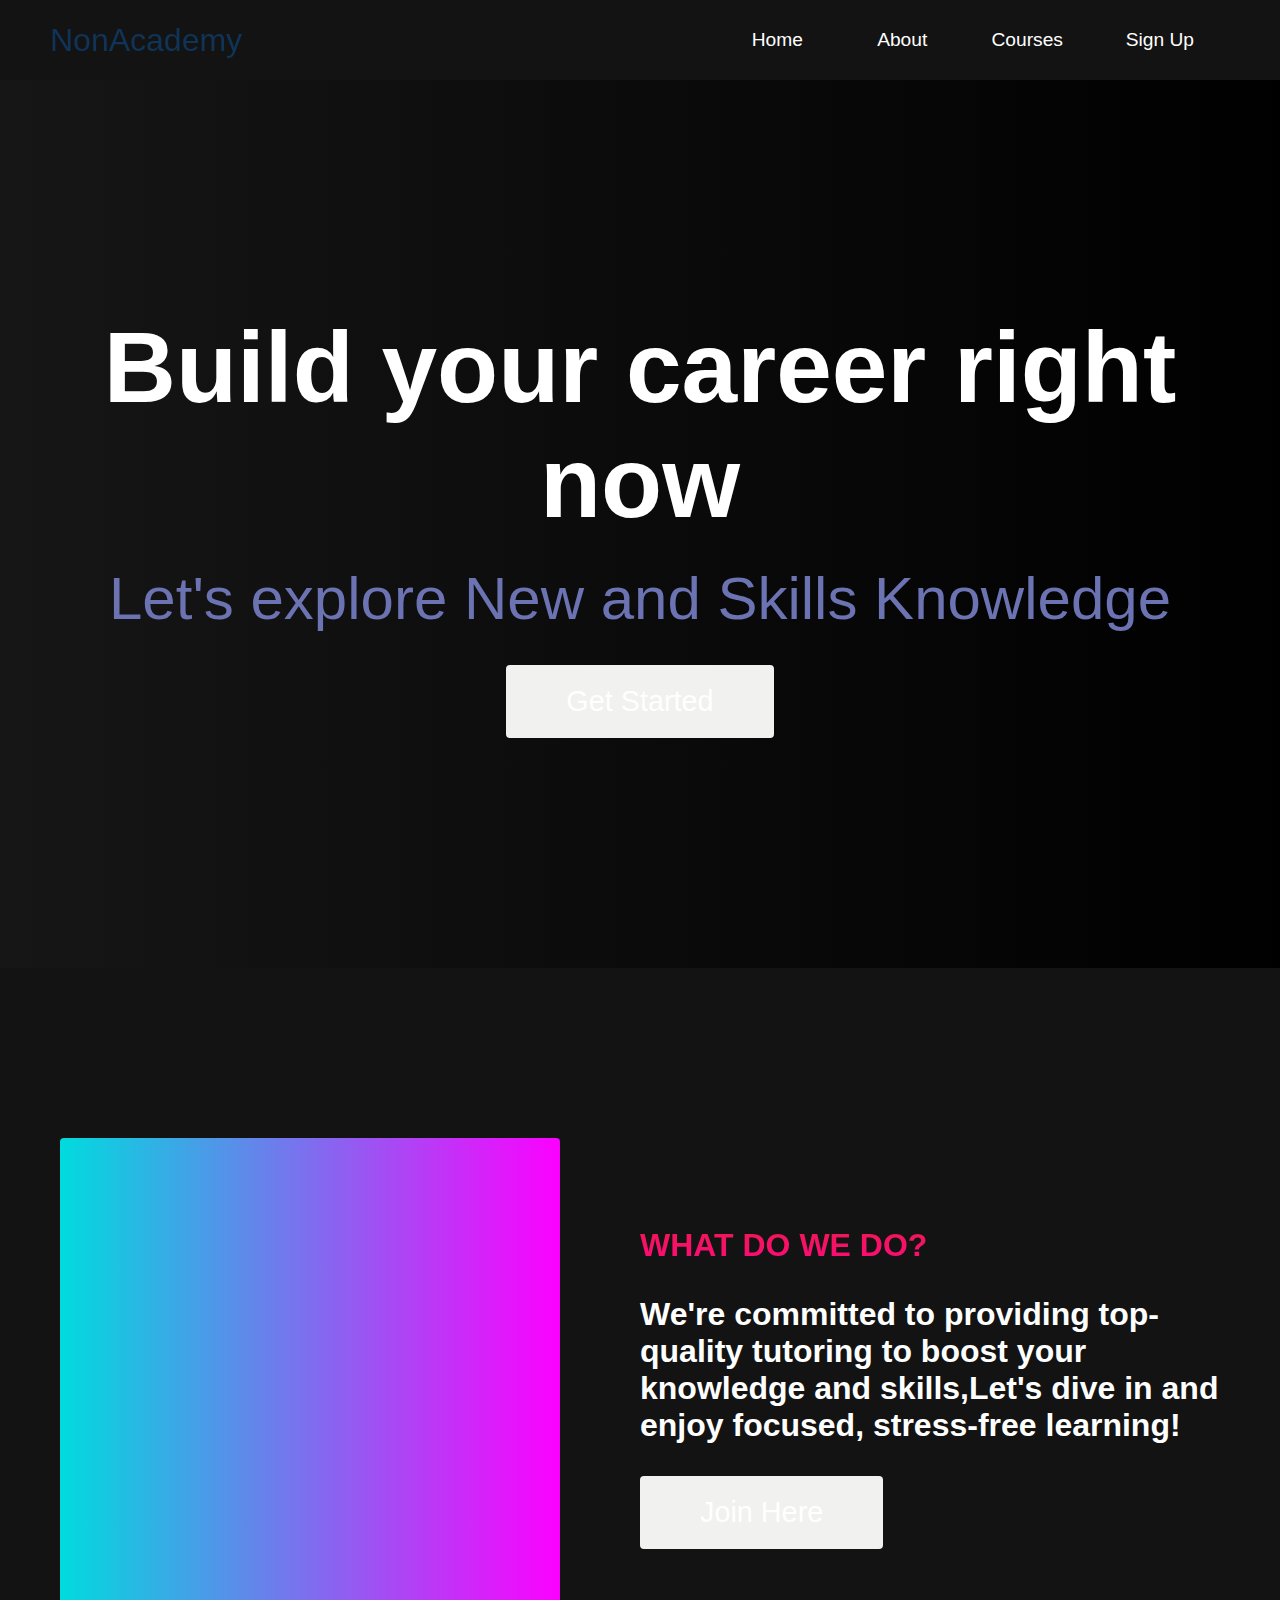
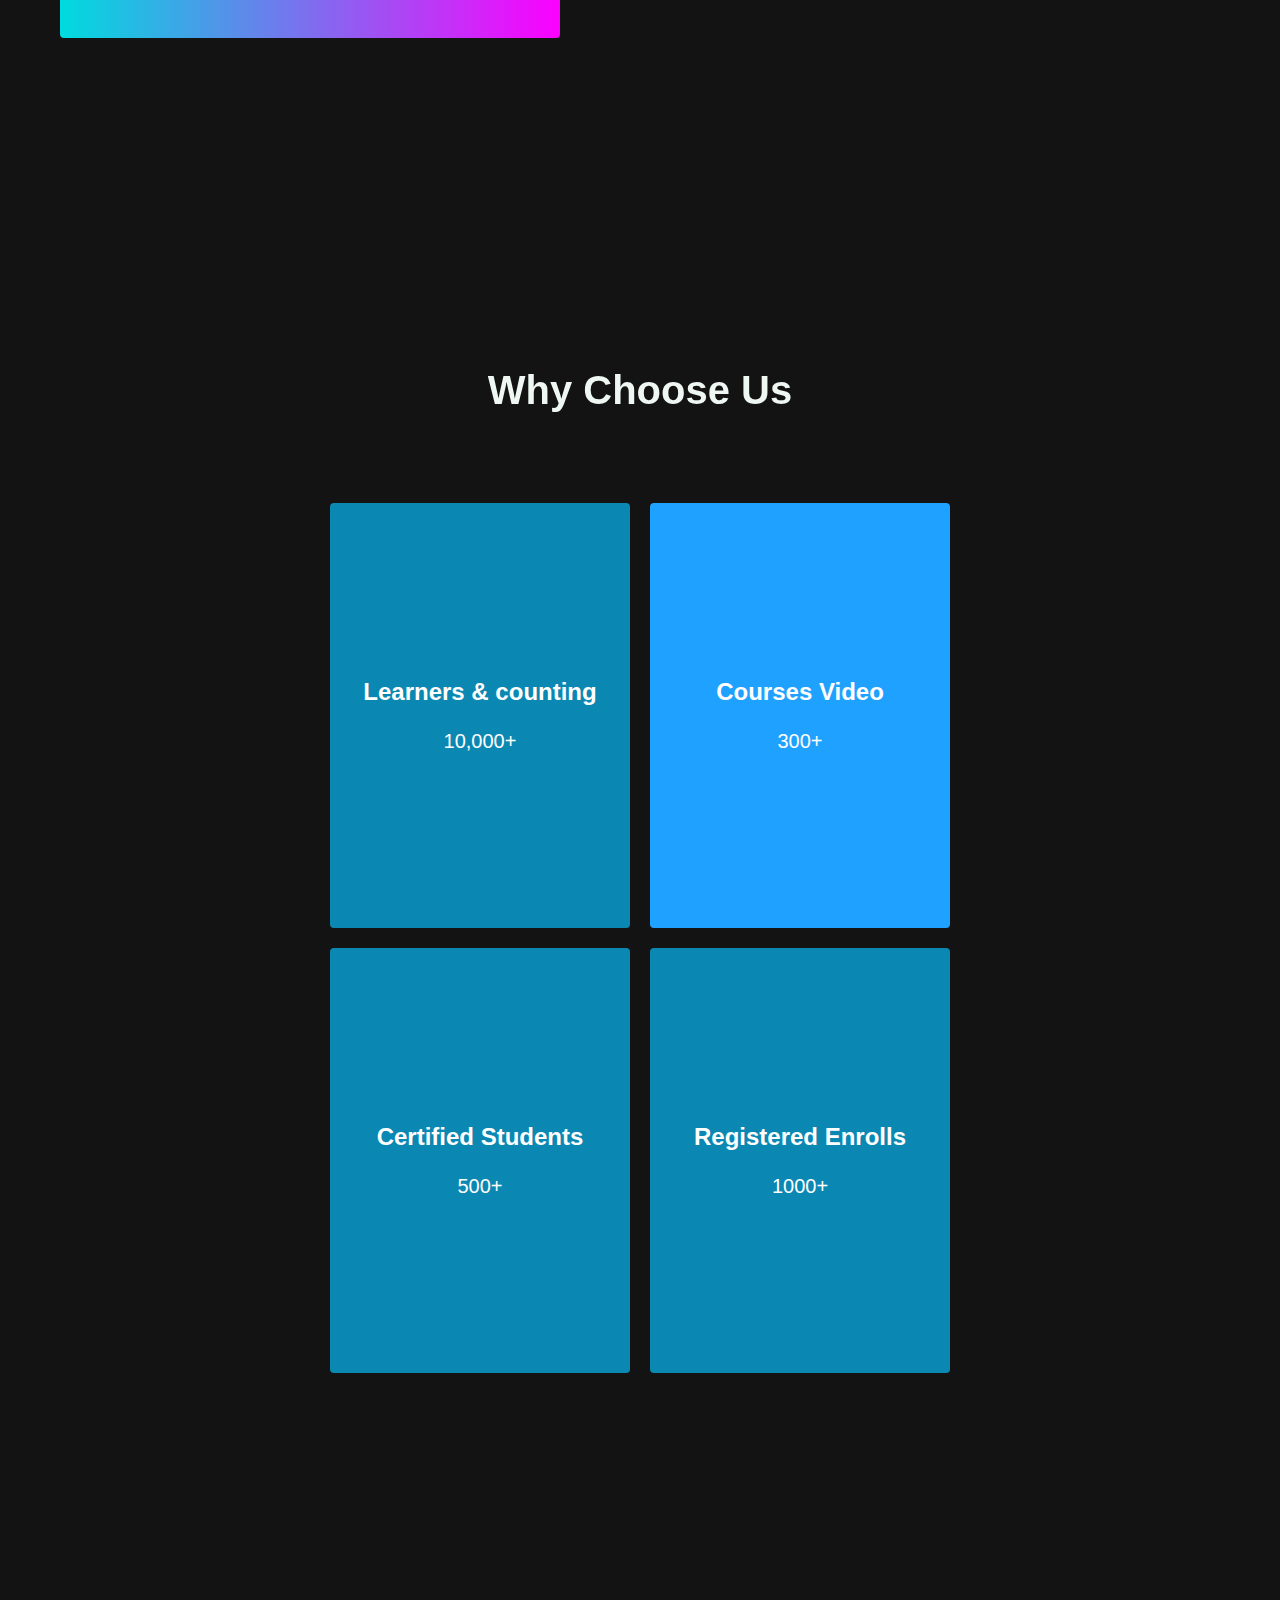
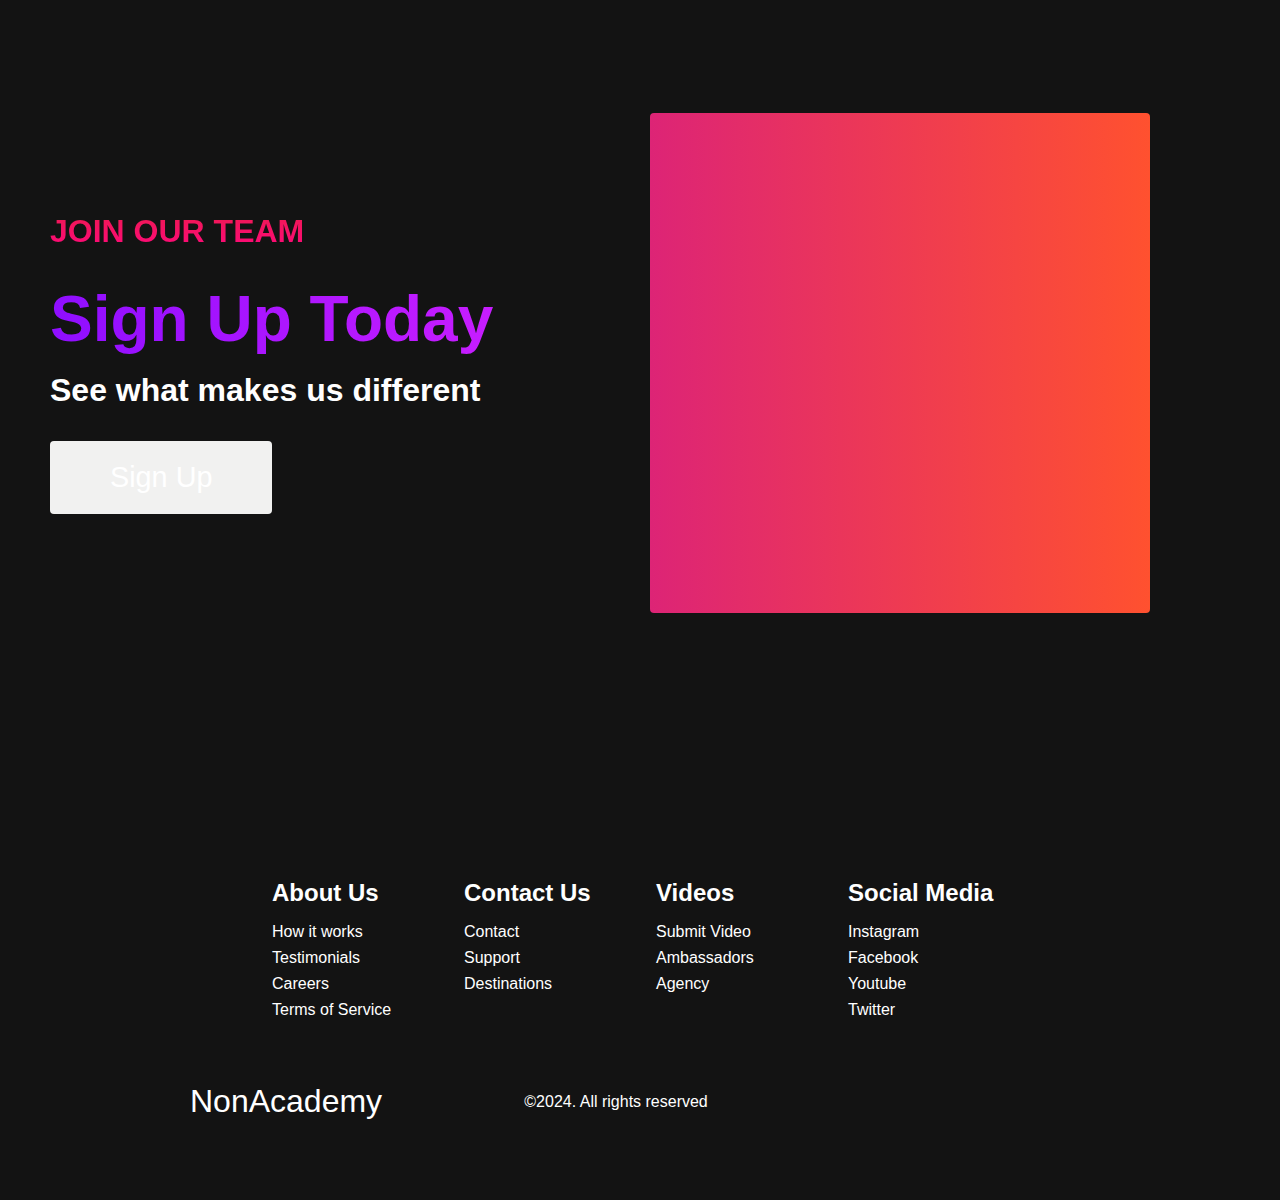
==== index.html @ b37acd2f "code change" ====
<!DOCTYPE html>
<html lang="en">
  <head>
    <meta charset="UTF-8" />
    <meta name="viewport" content="width=device-width, initial-scale=1.0" />
    <title>Scroll Website</title>
    <link rel="stylesheet" href="styles.css" />
    <link
      rel="stylesheet"
      href="https://use.fontawesome.com/releases/v5.14.0/css/all.css"
      integrity="sha384-HzLeBuhoNPvSl5KYnjx0BT+WB0QEEqLprO+NBkkk5gbc67FTaL7XIGa2w1L0Xbgc"
      crossorigin="anonymous"
    />
  </head>

  <body>
    <!-- Navbar Section -->
    <nav class="navbar">
      <div class="navbar__container">
        <a href="#home" id="navbar__logo">NonAcademy</a>
        <div class="navbar__toggle" id="mobile-menu">
          <span class="bar"></span> <span class="bar"></span>
          <span class="bar"></span>
        </div>
        <ul class="navbar__menu">
          <li class="navbar__item">
            <a href="#home" class="navbar__links" id="home-page">Home</a>
          </li>
          <li class="navbar__item">
            <a href="#about" class="navbar__links" id="about-page">About</a>
          </li>
          <li class="navbar__item">
            <a href="#services" class="navbar__links" id="services-page"
              >Courses</a
            >
          </li>
          <li class="navbar__btn">
            <a href="#sign-up" class="button" id="signup">Sign Up</a>
          </li>
        </ul>
      </div>
    </nav>

    <!-- Hero Section -->
    <div class="hero" id="home">
      <div class="hero__container">
        <h1 class="hero__heading">Build your career right now</h1>
        <p class="hero__description">Let's explore New and Skills Knowledge</p>

        <button class="main__btn"><a href="#">Get Started</a></button>
      </div>
    </div>

    <!-- About Section -->
    <div class="main" id="about">
      <div class="main__container">
        <div class="main__img--container">
          <div class="main__img--card"><i class="fas fa-layer-group"></i></div>
        </div>
        <div class="main__content">
          <h1>What do we do?</h1>
          <p>We're committed to providing top-quality tutoring to boost your knowledge and skills,Let's dive in and enjoy focused, stress-free learning!</p>
          <button class="main__btn"><a href="#">Join Here</a></button>
        </div>
      </div>
    </div>

    <!-- Services Section -->
    <div class="services" id="services">
      <h1>Why Choose Us</h1>
      <div class="services__wrapper">
        <div class="services__card">
          <h2>Learners & counting</h2>
          <p>10,000+</p>
          <!-- <div class="services__btn"><button>Get Started</button></div> -->
        </div>
        <div class="services__card">
          <i class="fa-regular fa-file-video"></i>
          <h2>Courses Video</h2>
          <p>300+</p>
          <!-- <div class="services__btn"><button>Get Started</button></div> -->
        </div>
        <div class="services__card">
          <i class="fas fa-users"></i>
          <h2>Certified Students</h2>
          <p>500+</p>
          <!-- <div class="services__btn"><button>Get Started</button></div> -->
        </div>
        <div class="services__card">
          <i class="fas fa-users"></i>
          <h2>Registered Enrolls</h2>
          <p>1000+</p>
          <!-- <div class="services__btn"><button>Get Started</button></div> -->
        </div>
      </div>
    </div>

    <!-- Features Section -->
    <div class="main" id="sign-up">
      <div class="main__container">
        <div class="main__content">
          <h1>Join Our Team</h1>
          <h2>Sign Up Today</h2>
          <p>See what makes us different</p>
          <button class="main__btn"><a href="#">Sign Up</a></button>
        </div>
        <div class="main__img--container">
          <div class="main__img--card" id="card-2">
            <i class="fas fa-users"></i>
          </div>
        </div>
      </div>
    </div>

    <!-- Footer Section -->
    <div class="footer__container">
      <div class="footer__links">
        <div class="footer__link--wrapper">
          <div class="footer__link--items">
            <h2>About Us</h2>
            <a href="/sign__up">How it works</a> <a href="/">Testimonials</a>
            <a href="/">Careers</a> <a href="/">Terms of Service</a>
          </div>
          <div class="footer__link--items">
            <h2>Contact Us</h2>
            <a href="/">Contact</a> <a href="/">Support</a>
            <a href="/">Destinations</a>
          </div>
        </div>
        <div class="footer__link--wrapper">
          <div class="footer__link--items">
            <h2>Videos</h2>
            <a href="/">Submit Video</a> <a href="/">Ambassadors</a>
            <a href="/">Agency</a>
          </div>
          <div class="footer__link--items">
            <h2>Social Media</h2>
            <a href="/">Instagram</a> <a href="/">Facebook</a>
            <a href="/">Youtube</a> <a href="/">Twitter</a>
          </div>
        </div>
      </div>
      <section class="social__media">
        <div class="social__media--wrap">
          <div class="footer__logo">
            <a href="/" id="footer__logo">NonAcademy</a>
          </div>
          <p class="website__rights">©2024. All rights reserved</p>
          <div class="social__icons">
            <a href="/" class="social__icon--link" target="_blank"
              ><i class="fab fa-facebook"></i
            ></a>
            <a href="/" class="social__icon--link"
              ><i class="fab fa-instagram"></i
            ></a>
            <a href="/" class="social__icon--link"
              ><i class="fab fa-youtube"></i
            ></a>
            <a href="/" class="social__icon--link"
              ><i class="fab fa-linkedin"></i
            ></a>
            <a href="/" class="social__icon--link"
              ><i class="fab fa-twitter"></i
            ></a>
          </div>
        </div>
      </section>
    </div>

  </body>
</html>
---- styles.css ----
* {
  box-sizing: border-box;
  margin: 0;
  padding: 0;
  font-family: 'Kumbh Sans', sans-serif;
  scroll-behavior: smooth;
}

.navbar {
  background: #131313;
  height: 80px;
  display: flex;
  justify-content: center;
  align-items: center;
  font-size: 1.2rem;
  position: sticky;
  top: 0;
  z-index: 999;
}

.navbar__container {
  display: flex;
  justify-content: space-between;
  height: 80px;
  z-index: 1;
  width: 100%;
  max-width: 1300px;
  margin: 0 auto;
  padding: 0 50px;
}

#navbar__logo {
  background-color: #e7dfde;
  background-image: linear-gradient(to top, #103457 0% 100%);
  background-size: 100%;
  -webkit-background-clip: text;
  -moz-background-clip: text;
  -webkit-text-fill-color: transparent;
  -moz-text-fill-color: transparent;
  display: flex;
  align-items: center;
  cursor: pointer;
  text-decoration: none;
  font-size: 2rem;
}

.navbar__menu {
  display: flex;
  align-items: center;
  list-style: none;
}

.navbar__item {
  height: 80px;
}

.navbar__links {
  color: #fff;
  display: flex;
  align-items: center;
  justify-content: center;
  width: 125px;
  text-decoration: none;
  height: 100%;
  transition: all 0.3s ease;
}

.navbar__btn {
  display: flex;
  justify-content: center;
  align-items: center;
  padding: 0 1rem;
  width: 100%;
}

.button {
  display: flex;
  justify-content: center;
  align-items: center;
  text-decoration: none;
  padding: 10px 20px;
  height: 100%;
  width: 100%;
  border: none;
  outline: none;
  border-radius: 4px;
  background: #833ab4;
  background: -webkit-linear-gradient(to right, #131313);
  background: linear-gradient(to right, #131313);
  color: #fff;
  transition: all 0.3s ease;
}

.navbar__links:hover {
  color: #343235;
  transition: all 0.3s ease;
}

@media screen and (max-width: 960px) {
  .navbar__container {
    display: flex;
    justify-content: space-between;
    height: 80px;
    z-index: 1;
    width: 100%;
    max-width: 1300px;
    padding: 0;
  }

  .navbar__menu {
    display: grid;
    grid-template-columns: auto;
    margin: 0;
    width: 100%;
    position: absolute;
    top: -1000px;
    opacity: 1;
    transition: all 0.5s ease;
    z-index: -1;
  }

  .navbar__menu.active {
    background: #131313;
    top: 100%;
    opacity: 1;
    transition: all 0.5s ease;
    z-index: 99;
    height: 60vh;
    font-size: 1.6rem;
  }

  #navbar__logo {
    padding-left: 25px;
  }

  .navbar__toggle .bar {
    width: 25px;
    height: 3px;
    margin: 5px auto;
    transition: all 0.3s ease-in-out;
    background: #fff;
  }

  .navbar__item {
    width: 100%;
  }

  .navbar__links {
    text-align: center;
    padding: 2rem;
    width: 100%;
    display: table;
  }

  .navbar__btn {
    padding-bottom: 2rem;
  }

  .button {
    display: flex;
    justify-content: center;
    align-items: center;
    width: 80%;
    height: 80px;
    margin: 0;
  }

  #mobile-menu {
    position: absolute;
    top: 20%;
    right: 5%;
    transform: translate(5%, 20%);
  }

  .navbar__toggle .bar {
    display: block;
    cursor: pointer;
  }

  #mobile-menu.is-active .bar:nth-child(2) {
    opacity: 0;
  }

  #mobile-menu.is-active .bar:nth-child(1) {
    transform: translateY(8px) rotate(45deg);
  }

  #mobile-menu.is-active .bar:nth-child(3) {
    transform: translateY(-8px) rotate(-45deg);
  }
}

/* Hero Section */
.hero {
  background: #000000;
  background: linear-gradient(to right, #161616, #000000);
  padding: 200px 0;
}

.hero__container {
  display: flex;
  flex-direction: column;
  justify-content: center;
  align-items: center;
  max-width: 1200px;
  margin: 0 auto;
  height: 90%;
  text-align: center;
  padding: 30px;
}

.hero__heading {
  font-size: 100px;
  margin-bottom: 24px;
  color: #fff;
}

.hero__heading span {
  background: #e0d5db; /* fallback for old browsers */
  background: -webkit-linear-gradient(
    to right,
    #6499b8
  ); /* Chrome 10-25, Safari 5.1-6 */
  background: linear-gradient(
    to right,
    #4e8bb4,
  ); /* W3C, IE 10+/ Edge, Firefox 16+, Chrome 26+, Opera 12+, Safari 7+ */
  background-size: 100%;
  -webkit-background-clip: text;
  -moz-background-clip: text;
  -webkit-text-fill-color: transparent;
  -mo-text-fill-color: transparent;
}

.hero__description {
  font-size: 60px;
  background: #cadde2; /* fallback for old browsers */
  background: -webkit-linear-gradient(
    to right,
    #8fa5cf
  ); /* Chrome 10-25, Safari 5.1-6 */
  background: linear-gradient(
    to right,
    #6c73b3
  ); /* W3C, IE 10+/ Edge, Firefox 16+, Chrome 26+, Opera 12+, Safari 7+ */
  background-size: 100%;
  -webkit-background-clip: text;
  -moz-background-clip: text;
  -webkit-text-fill-color: transparent;
  -moz-text-fill-color: transparent;
}

.highlight {
  border-bottom: 4px solid rgb(132, 0, 255);
}

@media screen and (max-width: 768px) {
  .hero__heading {
    font-size: 60px;
  }

  .hero__description {
    font-size: 40px;
  }
}

/* About Section */
.main {
  background-color: #131313;
  padding: 10rem 0;
}

.main__container {
  display: grid;
  grid-template-columns: 1fr 1fr;
  align-items: center;
  justify-content: center;
  margin: 0 auto;
  height: 90%;
  z-index: 1;
  width: 100%;
  max-width: 1300px;
  padding: 0 50px;
}

.main__content {
  color: #fff;
  width: 100%;
}

.main__content h1 {
  font-size: 2rem;
  background-color: #fe3b6f;
  background-image: linear-gradient(to top, #ff087b 0%, #ed1a52 100%);
  background-size: 100%;
  -webkit-background-clip: text;
  -moz-background-clip: text;
  -webkit-text-fill-color: transparent;
  -moz-text-fill-color: transparent;
  text-transform: uppercase;
  margin-bottom: 32px;
}

.main__content h2 {
  font-size: 4rem;
  background: #ff8177; /* fallback for old browsers */
  background: -webkit-linear-gradient(
    to right,
    #9114ff,
    #da22ff
  ); /* Chrome 10-25, Safari 5.1-6 */
  background: linear-gradient(
    to right,
    #8f0eff,
    #da22ff
  ); /* W3C, IE 10+/ Edge, Firefox 16+, Chrome 26+, Opera 12+, Safari 7+ */
  background-size: 100%;
  -webkit-background-clip: text;
  -moz-background-clip: text;
  -webkit-text-fill-color: transparent;
  -moz-text-fill-color: transparent;
}

.main__content p {
  margin-top: 1rem;
  font-size: 2rem;
  font-weight: 700;
}

.main__btn {
  font-size: 1.8rem;
  background: #132530;
  background: -webkit-linear-gradient(#181618);
  background: linear-gradient(to right, #f1f1f0);
  padding: 20px 60px;
  border: none;
  border-radius: 4px;
  margin-top: 2rem;
  cursor: pointer;
  position: relative;
  transition: all 0.35s;
  outline: none;
}

.main__btn a {
  position: relative;
  z-index: 2;
  color: #fff;
  text-decoration: none;
}

.main__btn:after {
  position: absolute;
  content: '';
  top: 0;
  left: 0;
  width: 0;
  height: 100%;
  background: #575355;
  transition: all 0.35s;
  border-radius: 4px;
}

.main__btn:hover {
  color: #fff;
}

.main__btn:hover:after {
  width: 100%;
}

.main__img--container {
  text-align: center;
}

.main__img--card {
  margin: 10px;
  height: 500px;
  width: 500px;
  border-radius: 4px;
  display: flex;
  flex-direction: column;
  justify-content: center;
  color: #fff;
  background-image: linear-gradient(to right, #00dbde 0%, #fc00ff 100%);
}

.fa-layer-group,
.fa-users {
  font-size: 14rem;
}

#card-2 {
  background: #ff512f;
  background: -webkit-linear-gradient(to right, #dd2476, #ff512f);
  background: linear-gradient(to right, #dd2476, #ff512f);
}

/* Mobile Responsive */
@media screen and (max-width: 1100px) {
  .main__container {
    display: grid;
    grid-template-columns: 1fr;
    align-items: center;
    justify-content: center;
    width: 100%;
    margin: 0 auto;
    height: 90%;
  }

  .main__img--container {
    display: flex;
    justify-content: center;
  }

  .main__img--card {
    height: 425px;
    width: 425px;
  }

  .main__content {
    text-align: center;
    margin-bottom: 4rem;
  }

  .main__content h1 {
    font-size: 2.5rem;
    margin-top: 2rem;
  }

  .main__content h2 {
    font-size: 3rem;
  }

  .main__content p {
    margin-top: 1rem;
    font-size: 1.5rem;
  }
}

@media screen and (max-width: 480px) {
  .main__img--card {
    width: 250px;
    height: 250px;
  }

  .fa-users,
  .fa-layer-group {
    font-size: 4rem;
  }

  .main__content h1 {
    font-size: 2rem;
    margin-top: 3rem;
  }
  .main__content h2 {
    font-size: 2rem;
  }

  .main__content p {
    margin-top: 2rem;
  }

  .main__btn {
    padding: 12px 36px;
    margin: 2.5rem 0;
  }
}

/* Services Section */
.services {
  background: #131313;
  display: flex;
  flex-direction: column;
  justify-content: center;
  align-items: center;
  height: 100%;
  padding: 10rem 0;
}

.services h1 {
  background-color: #87addf;
  background-image: linear-gradient(to right, #eff7f3  100%);
  background-size: 100%;
  -webkit-background-clip: text;
  -moz-background-clip: text;
  -webkit-text-fill-color: transparent;
  -moz-text-fill-color: transparent;
  margin-bottom: 5rem;
  font-size: 2.5rem;
}

.services__wrapper {
  display: grid;
  grid-template-columns: 1fr 1fr 1fr 1fr;
  grid-template-rows: 1fr;
}

.services__card {
  margin: 10px;
  height: 425px;
  width: 300px;
  border-radius: 4px;
  display: flex;
  flex-direction: column;
  justify-content: center;
  color: #fff;
  background-image: linear-gradient(to right, #08a5dacc 0% 100%);
  transition: 0.3s ease-in;
}

.services__card:nth-child(2) {
  background: #1fa2ff; /* fallback for old browsers */
  background: -webkit-linear-gradient(
    to right,
    #1fa2ff
  ); /* Chrome 10-25, Safari 5.1-6 */
  background: linear-gradient(
    to right,
    #1fa2ff
  ); /* W3C, IE 10+/ Edge, Firefox 16+, Chrome 26+, Opera 12+, Safari 7+ */
}

.services__card:nth-child(3) {
  background-image: linear-gradient(
    -225deg,
    #1fa3ff 0%,
  );
}

.services__card h2 {
  text-align: center;
}

.services__card p {
  text-align: center;
  margin-top: 24px;
  font-size: 20px;
}

.services__btn {
  display: flex;
  justify-content: center;
  margin-top: 16px;
}

.services__card button {
  color: #fff;
  padding: 14px 24px;
  border: none;
  outline: none;
  border-radius: 4px;
  background: #131313;
  font-size: 1rem;
}

.services__card button:hover {
  cursor: pointer;
}

.services__card:hover {
  transform: scale(1.075);
  transition: 0.3s ease-in;
  cursor: pointer;
}

@media screen and (max-width: 1300px) {
  .services__wrapper {
    grid-template-columns: 1fr 1fr;
  }
}

@media screen and (max-width: 768px) {
  .services__wrapper {
    grid-template-columns: 1fr;
  }
}

/* Footer CSS */
.footer__container {
  background-color: #131313;
  padding: 5rem 0;
  display: flex;
  flex-direction: column;
  justify-content: center;
  align-items: center;
}

#footer__logo {
  color: #fff;
  display: flex;
  align-items: center;
  cursor: pointer;
  text-decoration: none;
  font-size: 2rem;
}

.footer__links {
  width: 100%;
  max-width: 1000px;
  display: flex;
  justify-content: center;
}

.footer__link--wrapper {
  display: flex;
}

.footer__link--items {
  display: flex;
  flex-direction: column;
  align-items: flex-start;
  margin: 16px;
  text-align: left;
  width: 160px;
  box-sizing: border-box;
}

.footer__link--items h2 {
  margin-bottom: 16px;
  color: #fff;
}

.footer__link--items a {
  color: #fff;
  text-decoration: none;
  margin-bottom: 0.5rem;
  transition: 0.3 ease-out;
}

.footer__link--items a:hover {
  color: #e9e9e9;
  transition: 0.3 ease-out;
}

.social__icon--link {
  color: #fff;
  font-size: 24px;
}

.social__media {
  max-width: 1000px;
  width: 100%;
}

.social__media--wrap {
  display: flex;
  justify-content: space-between;
  align-items: center;
  width: 90%;
  max-width: 1000px;
  margin: 40px auto 0 auto;
}

.social__icons {
  display: flex;
  justify-content: space-between;
  align-items: center;
  width: 240px;
}

.website__rights {
  color: #fff;
}

@media screen and (max-width: 820px) {
  .footer__links {
    padding-top: 2rem;
  }

  #footer__logo {
    margin-bottom: 2rem;
  }

  .website__rights {
    margin-bottom: 2rem;
  }

  .footer__link--wrapper {
    flex-direction: column;
  }

  .social__media--wrap {
    flex-direction: column;
  }
}

@media screen and (max-width: 480px) {
  .footer__link--items {
    margin: 0;
    padding: 10px;
    width: 100%;
  }
}
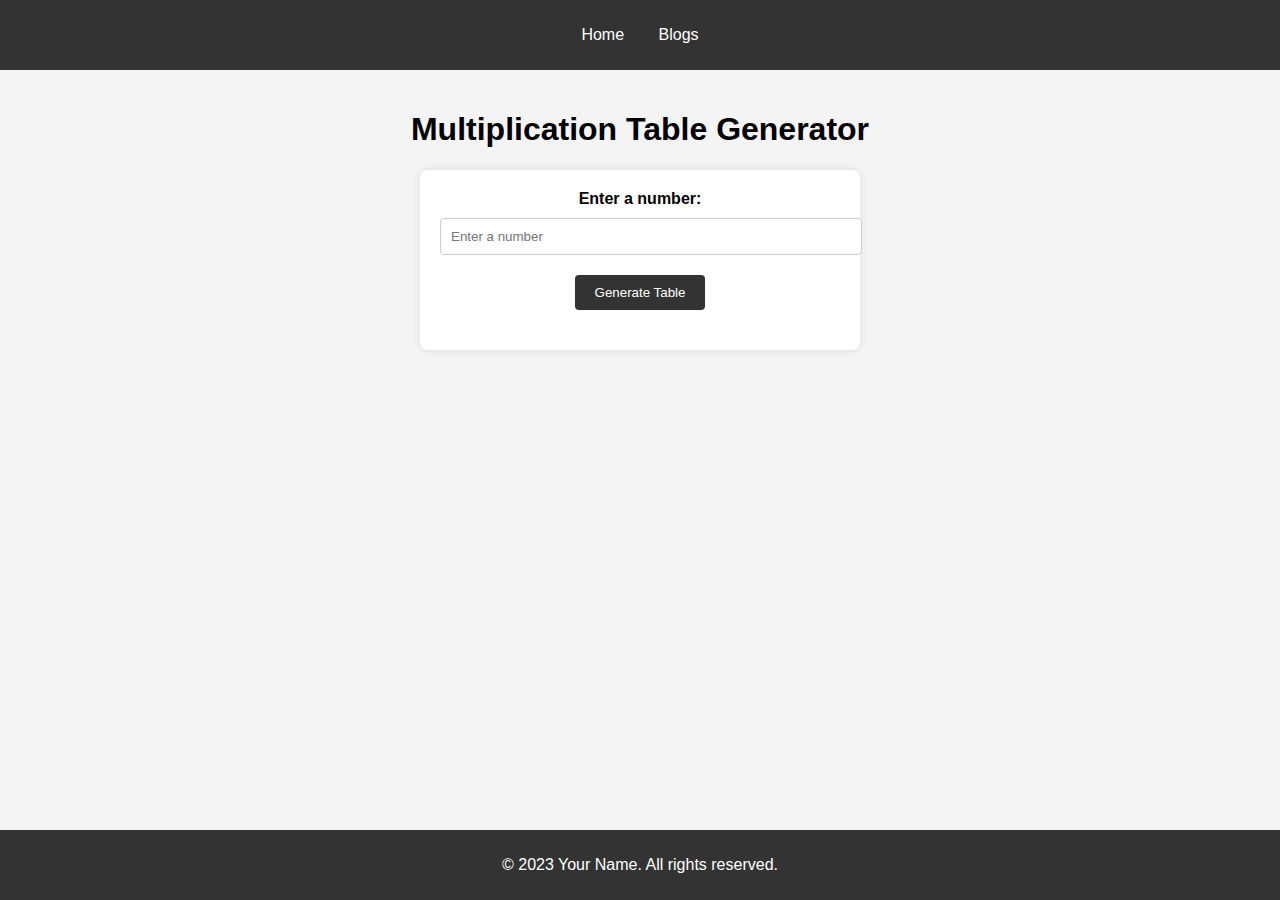
==== commit 7ad5688a: "Add files via upload" ====
--- a/index.html
+++ b/index.html
@@ -1,171 +1,35 @@
-<!DOCTYPE html>
-<html lang="en">
-  <head>
-    <meta charset="UTF-8" />
-    <meta name="viewport" content="width=device-width, initial-scale=1.0" />
-    <title>Scroll Website</title>
-    <link rel="stylesheet" href="styles.css" />
-    <link
-      rel="stylesheet"
-      href="https://use.fontawesome.com/releases/v5.14.0/css/all.css"
-      integrity="sha384-HzLeBuhoNPvSl5KYnjx0BT+WB0QEEqLprO+NBkkk5gbc67FTaL7XIGa2w1L0Xbgc"
-      crossorigin="anonymous"
-    />
-  </head>
-
-  <body>
-    <!-- Navbar Section -->
-    <nav class="navbar">
-      <div class="navbar__container">
-        <a href="#home" id="navbar__logo">NonAcademy</a>
-        <div class="navbar__toggle" id="mobile-menu">
-          <span class="bar"></span> <span class="bar"></span>
-          <span class="bar"></span>
-        </div>
-        <ul class="navbar__menu">
-          <li class="navbar__item">
-            <a href="#home" class="navbar__links" id="home-page">Home</a>
-          </li>
-          <li class="navbar__item">
-            <a href="#about" class="navbar__links" id="about-page">About</a>
-          </li>
-          <li class="navbar__item">
-            <a href="#services" class="navbar__links" id="services-page"
-              >Courses</a
-            >
-          </li>
-          <li class="navbar__btn">
-            <a href="#sign-up" class="button" id="signup">Sign Up</a>
-          </li>
-        </ul>
-      </div>
-    </nav>
-
-    <!-- Hero Section -->
-    <div class="hero" id="home">
-      <div class="hero__container">
-        <h1 class="hero__heading">Build your career right now</h1>
-        <p class="hero__description">Let's explore New and Skills Knowledge</p>
-
-        <button class="main__btn"><a href="#">Get Started</a></button>
-      </div>
-    </div>
-
-    <!-- About Section -->
-    <div class="main" id="about">
-      <div class="main__container">
-        <div class="main__img--container">
-          <div class="main__img--card"><i class="fas fa-layer-group"></i></div>
-        </div>
-        <div class="main__content">
-          <h1>What do we do?</h1>
-          <p>We're committed to providing top-quality tutoring to boost your knowledge and skills,Let's dive in and enjoy focused, stress-free learning!</p>
-          <button class="main__btn"><a href="#">Join Here</a></button>
-        </div>
-      </div>
-    </div>
-
-    <!-- Services Section -->
-    <div class="services" id="services">
-      <h1>Why Choose Us</h1>
-      <div class="services__wrapper">
-        <div class="services__card">
-          <h2>Learners & counting</h2>
-          <p>10,000+</p>
-          <!-- <div class="services__btn"><button>Get Started</button></div> -->
-        </div>
-        <div class="services__card">
-          <i class="fa-regular fa-file-video"></i>
-          <h2>Courses Video</h2>
-          <p>300+</p>
-          <!-- <div class="services__btn"><button>Get Started</button></div> -->
-        </div>
-        <div class="services__card">
-          <i class="fas fa-users"></i>
-          <h2>Certified Students</h2>
-          <p>500+</p>
-          <!-- <div class="services__btn"><button>Get Started</button></div> -->
-        </div>
-        <div class="services__card">
-          <i class="fas fa-users"></i>
-          <h2>Registered Enrolls</h2>
-          <p>1000+</p>
-          <!-- <div class="services__btn"><button>Get Started</button></div> -->
-        </div>
-      </div>
-    </div>
-
-    <!-- Features Section -->
-    <div class="main" id="sign-up">
-      <div class="main__container">
-        <div class="main__content">
-          <h1>Join Our Team</h1>
-          <h2>Sign Up Today</h2>
-          <p>See what makes us different</p>
-          <button class="main__btn"><a href="#">Sign Up</a></button>
-        </div>
-        <div class="main__img--container">
-          <div class="main__img--card" id="card-2">
-            <i class="fas fa-users"></i>
-          </div>
-        </div>
-      </div>
-    </div>
-
-    <!-- Footer Section -->
-    <div class="footer__container">
-      <div class="footer__links">
-        <div class="footer__link--wrapper">
-          <div class="footer__link--items">
-            <h2>About Us</h2>
-            <a href="/sign__up">How it works</a> <a href="/">Testimonials</a>
-            <a href="/">Careers</a> <a href="/">Terms of Service</a>
-          </div>
-          <div class="footer__link--items">
-            <h2>Contact Us</h2>
-            <a href="/">Contact</a> <a href="/">Support</a>
-            <a href="/">Destinations</a>
-          </div>
-        </div>
-        <div class="footer__link--wrapper">
-          <div class="footer__link--items">
-            <h2>Videos</h2>
-            <a href="/">Submit Video</a> <a href="/">Ambassadors</a>
-            <a href="/">Agency</a>
-          </div>
-          <div class="footer__link--items">
-            <h2>Social Media</h2>
-            <a href="/">Instagram</a> <a href="/">Facebook</a>
-            <a href="/">Youtube</a> <a href="/">Twitter</a>
-          </div>
-        </div>
-      </div>
-      <section class="social__media">
-        <div class="social__media--wrap">
-          <div class="footer__logo">
-            <a href="/" id="footer__logo">NonAcademy</a>
-          </div>
-          <p class="website__rights">©2024. All rights reserved</p>
-          <div class="social__icons">
-            <a href="/" class="social__icon--link" target="_blank"
-              ><i class="fab fa-facebook"></i
-            ></a>
-            <a href="/" class="social__icon--link"
-              ><i class="fab fa-instagram"></i
-            ></a>
-            <a href="/" class="social__icon--link"
-              ><i class="fab fa-youtube"></i
-            ></a>
-            <a href="/" class="social__icon--link"
-              ><i class="fab fa-linkedin"></i
-            ></a>
-            <a href="/" class="social__icon--link"
-              ><i class="fab fa-twitter"></i
-            ></a>
-          </div>
-        </div>
-      </section>
-    </div>
-
-  </body>
-</html>
+<!DOCTYPE html>
+<html lang="en">
+<head>
+    <meta charset="UTF-8">
+    <meta name="viewport" content="width=device-width, initial-scale=1.0">
+    <title>Multiplication Table Generator</title>
+    <link rel="stylesheet" href="styles.css">
+</head>
+<body>
+    <header>
+        <nav>
+            <ul>
+                <li><a href="index.html">Home</a></li>
+                <li><a href="blogs.html">Blogs</a></li>
+            </ul>
+        </nav>
+    </header>
+
+    <main>
+        <h1>Multiplication Table Generator</h1>
+        <div class="container">
+            <label for="numberInput">Enter a number:</label>
+            <input type="number" id="numberInput" placeholder="Enter a number">
+            <button onclick="generateTable()">Generate Table</button>
+            <div id="output"></div>
+        </div>
+    </main>
+
+    <footer>
+        <p>&copy; 2023 Your Name. All rights reserved.</p>
+    </footer>
+
+    <script src="script.js"></script>
+</body>
+</html>--- a/styles.css
+++ b/styles.css
@@ -1,694 +1,84 @@
-* {
-  box-sizing: border-box;
-  margin: 0;
-  padding: 0;
-  font-family: 'Kumbh Sans', sans-serif;
-  scroll-behavior: smooth;
-}
-
-.navbar {
-  background: #131313;
-  height: 80px;
-  display: flex;
-  justify-content: center;
-  align-items: center;
-  font-size: 1.2rem;
-  position: sticky;
-  top: 0;
-  z-index: 999;
-}
-
-.navbar__container {
-  display: flex;
-  justify-content: space-between;
-  height: 80px;
-  z-index: 1;
-  width: 100%;
-  max-width: 1300px;
-  margin: 0 auto;
-  padding: 0 50px;
-}
-
-#navbar__logo {
-  background-color: #e7dfde;
-  background-image: linear-gradient(to top, #103457 0% 100%);
-  background-size: 100%;
-  -webkit-background-clip: text;
-  -moz-background-clip: text;
-  -webkit-text-fill-color: transparent;
-  -moz-text-fill-color: transparent;
-  display: flex;
-  align-items: center;
-  cursor: pointer;
-  text-decoration: none;
-  font-size: 2rem;
-}
-
-.navbar__menu {
-  display: flex;
-  align-items: center;
-  list-style: none;
-}
-
-.navbar__item {
-  height: 80px;
-}
-
-.navbar__links {
-  color: #fff;
-  display: flex;
-  align-items: center;
-  justify-content: center;
-  width: 125px;
-  text-decoration: none;
-  height: 100%;
-  transition: all 0.3s ease;
-}
-
-.navbar__btn {
-  display: flex;
-  justify-content: center;
-  align-items: center;
-  padding: 0 1rem;
-  width: 100%;
-}
-
-.button {
-  display: flex;
-  justify-content: center;
-  align-items: center;
-  text-decoration: none;
-  padding: 10px 20px;
-  height: 100%;
-  width: 100%;
-  border: none;
-  outline: none;
-  border-radius: 4px;
-  background: #833ab4;
-  background: -webkit-linear-gradient(to right, #131313);
-  background: linear-gradient(to right, #131313);
-  color: #fff;
-  transition: all 0.3s ease;
-}
-
-.navbar__links:hover {
-  color: #343235;
-  transition: all 0.3s ease;
-}
-
-@media screen and (max-width: 960px) {
-  .navbar__container {
-    display: flex;
-    justify-content: space-between;
-    height: 80px;
-    z-index: 1;
-    width: 100%;
-    max-width: 1300px;
-    padding: 0;
-  }
-
-  .navbar__menu {
-    display: grid;
-    grid-template-columns: auto;
-    margin: 0;
-    width: 100%;
-    position: absolute;
-    top: -1000px;
-    opacity: 1;
-    transition: all 0.5s ease;
-    z-index: -1;
-  }
-
-  .navbar__menu.active {
-    background: #131313;
-    top: 100%;
-    opacity: 1;
-    transition: all 0.5s ease;
-    z-index: 99;
-    height: 60vh;
-    font-size: 1.6rem;
-  }
-
-  #navbar__logo {
-    padding-left: 25px;
-  }
-
-  .navbar__toggle .bar {
-    width: 25px;
-    height: 3px;
-    margin: 5px auto;
-    transition: all 0.3s ease-in-out;
-    background: #fff;
-  }
-
-  .navbar__item {
-    width: 100%;
-  }
-
-  .navbar__links {
-    text-align: center;
-    padding: 2rem;
-    width: 100%;
-    display: table;
-  }
-
-  .navbar__btn {
-    padding-bottom: 2rem;
-  }
-
-  .button {
-    display: flex;
-    justify-content: center;
-    align-items: center;
-    width: 80%;
-    height: 80px;
-    margin: 0;
-  }
-
-  #mobile-menu {
-    position: absolute;
-    top: 20%;
-    right: 5%;
-    transform: translate(5%, 20%);
-  }
-
-  .navbar__toggle .bar {
-    display: block;
-    cursor: pointer;
-  }
-
-  #mobile-menu.is-active .bar:nth-child(2) {
-    opacity: 0;
-  }
-
-  #mobile-menu.is-active .bar:nth-child(1) {
-    transform: translateY(8px) rotate(45deg);
-  }
-
-  #mobile-menu.is-active .bar:nth-child(3) {
-    transform: translateY(-8px) rotate(-45deg);
-  }
-}
-
-/* Hero Section */
-.hero {
-  background: #000000;
-  background: linear-gradient(to right, #161616, #000000);
-  padding: 200px 0;
-}
-
-.hero__container {
-  display: flex;
-  flex-direction: column;
-  justify-content: center;
-  align-items: center;
-  max-width: 1200px;
-  margin: 0 auto;
-  height: 90%;
-  text-align: center;
-  padding: 30px;
-}
-
-.hero__heading {
-  font-size: 100px;
-  margin-bottom: 24px;
-  color: #fff;
-}
-
-.hero__heading span {
-  background: #e0d5db; /* fallback for old browsers */
-  background: -webkit-linear-gradient(
-    to right,
-    #6499b8
-  ); /* Chrome 10-25, Safari 5.1-6 */
-  background: linear-gradient(
-    to right,
-    #4e8bb4,
-  ); /* W3C, IE 10+/ Edge, Firefox 16+, Chrome 26+, Opera 12+, Safari 7+ */
-  background-size: 100%;
-  -webkit-background-clip: text;
-  -moz-background-clip: text;
-  -webkit-text-fill-color: transparent;
-  -mo-text-fill-color: transparent;
-}
-
-.hero__description {
-  font-size: 60px;
-  background: #cadde2; /* fallback for old browsers */
-  background: -webkit-linear-gradient(
-    to right,
-    #8fa5cf
-  ); /* Chrome 10-25, Safari 5.1-6 */
-  background: linear-gradient(
-    to right,
-    #6c73b3
-  ); /* W3C, IE 10+/ Edge, Firefox 16+, Chrome 26+, Opera 12+, Safari 7+ */
-  background-size: 100%;
-  -webkit-background-clip: text;
-  -moz-background-clip: text;
-  -webkit-text-fill-color: transparent;
-  -moz-text-fill-color: transparent;
-}
-
-.highlight {
-  border-bottom: 4px solid rgb(132, 0, 255);
-}
-
-@media screen and (max-width: 768px) {
-  .hero__heading {
-    font-size: 60px;
-  }
-
-  .hero__description {
-    font-size: 40px;
-  }
-}
-
-/* About Section */
-.main {
-  background-color: #131313;
-  padding: 10rem 0;
-}
-
-.main__container {
-  display: grid;
-  grid-template-columns: 1fr 1fr;
-  align-items: center;
-  justify-content: center;
-  margin: 0 auto;
-  height: 90%;
-  z-index: 1;
-  width: 100%;
-  max-width: 1300px;
-  padding: 0 50px;
-}
-
-.main__content {
-  color: #fff;
-  width: 100%;
-}
-
-.main__content h1 {
-  font-size: 2rem;
-  background-color: #fe3b6f;
-  background-image: linear-gradient(to top, #ff087b 0%, #ed1a52 100%);
-  background-size: 100%;
-  -webkit-background-clip: text;
-  -moz-background-clip: text;
-  -webkit-text-fill-color: transparent;
-  -moz-text-fill-color: transparent;
-  text-transform: uppercase;
-  margin-bottom: 32px;
-}
-
-.main__content h2 {
-  font-size: 4rem;
-  background: #ff8177; /* fallback for old browsers */
-  background: -webkit-linear-gradient(
-    to right,
-    #9114ff,
-    #da22ff
-  ); /* Chrome 10-25, Safari 5.1-6 */
-  background: linear-gradient(
-    to right,
-    #8f0eff,
-    #da22ff
-  ); /* W3C, IE 10+/ Edge, Firefox 16+, Chrome 26+, Opera 12+, Safari 7+ */
-  background-size: 100%;
-  -webkit-background-clip: text;
-  -moz-background-clip: text;
-  -webkit-text-fill-color: transparent;
-  -moz-text-fill-color: transparent;
-}
-
-.main__content p {
-  margin-top: 1rem;
-  font-size: 2rem;
-  font-weight: 700;
-}
-
-.main__btn {
-  font-size: 1.8rem;
-  background: #132530;
-  background: -webkit-linear-gradient(#181618);
-  background: linear-gradient(to right, #f1f1f0);
-  padding: 20px 60px;
-  border: none;
-  border-radius: 4px;
-  margin-top: 2rem;
-  cursor: pointer;
-  position: relative;
-  transition: all 0.35s;
-  outline: none;
-}
-
-.main__btn a {
-  position: relative;
-  z-index: 2;
-  color: #fff;
-  text-decoration: none;
-}
-
-.main__btn:after {
-  position: absolute;
-  content: '';
-  top: 0;
-  left: 0;
-  width: 0;
-  height: 100%;
-  background: #575355;
-  transition: all 0.35s;
-  border-radius: 4px;
-}
-
-.main__btn:hover {
-  color: #fff;
-}
-
-.main__btn:hover:after {
-  width: 100%;
-}
-
-.main__img--container {
-  text-align: center;
-}
-
-.main__img--card {
-  margin: 10px;
-  height: 500px;
-  width: 500px;
-  border-radius: 4px;
-  display: flex;
-  flex-direction: column;
-  justify-content: center;
-  color: #fff;
-  background-image: linear-gradient(to right, #00dbde 0%, #fc00ff 100%);
-}
-
-.fa-layer-group,
-.fa-users {
-  font-size: 14rem;
-}
-
-#card-2 {
-  background: #ff512f;
-  background: -webkit-linear-gradient(to right, #dd2476, #ff512f);
-  background: linear-gradient(to right, #dd2476, #ff512f);
-}
-
-/* Mobile Responsive */
-@media screen and (max-width: 1100px) {
-  .main__container {
-    display: grid;
-    grid-template-columns: 1fr;
-    align-items: center;
-    justify-content: center;
-    width: 100%;
-    margin: 0 auto;
-    height: 90%;
-  }
-
-  .main__img--container {
-    display: flex;
-    justify-content: center;
-  }
-
-  .main__img--card {
-    height: 425px;
-    width: 425px;
-  }
-
-  .main__content {
-    text-align: center;
-    margin-bottom: 4rem;
-  }
-
-  .main__content h1 {
-    font-size: 2.5rem;
-    margin-top: 2rem;
-  }
-
-  .main__content h2 {
-    font-size: 3rem;
-  }
-
-  .main__content p {
-    margin-top: 1rem;
-    font-size: 1.5rem;
-  }
-}
-
-@media screen and (max-width: 480px) {
-  .main__img--card {
-    width: 250px;
-    height: 250px;
-  }
-
-  .fa-users,
-  .fa-layer-group {
-    font-size: 4rem;
-  }
-
-  .main__content h1 {
-    font-size: 2rem;
-    margin-top: 3rem;
-  }
-  .main__content h2 {
-    font-size: 2rem;
-  }
-
-  .main__content p {
-    margin-top: 2rem;
-  }
-
-  .main__btn {
-    padding: 12px 36px;
-    margin: 2.5rem 0;
-  }
-}
-
-/* Services Section */
-.services {
-  background: #131313;
-  display: flex;
-  flex-direction: column;
-  justify-content: center;
-  align-items: center;
-  height: 100%;
-  padding: 10rem 0;
-}
-
-.services h1 {
-  background-color: #87addf;
-  background-image: linear-gradient(to right, #eff7f3  100%);
-  background-size: 100%;
-  -webkit-background-clip: text;
-  -moz-background-clip: text;
-  -webkit-text-fill-color: transparent;
-  -moz-text-fill-color: transparent;
-  margin-bottom: 5rem;
-  font-size: 2.5rem;
-}
-
-.services__wrapper {
-  display: grid;
-  grid-template-columns: 1fr 1fr 1fr 1fr;
-  grid-template-rows: 1fr;
-}
-
-.services__card {
-  margin: 10px;
-  height: 425px;
-  width: 300px;
-  border-radius: 4px;
-  display: flex;
-  flex-direction: column;
-  justify-content: center;
-  color: #fff;
-  background-image: linear-gradient(to right, #08a5dacc 0% 100%);
-  transition: 0.3s ease-in;
-}
-
-.services__card:nth-child(2) {
-  background: #1fa2ff; /* fallback for old browsers */
-  background: -webkit-linear-gradient(
-    to right,
-    #1fa2ff
-  ); /* Chrome 10-25, Safari 5.1-6 */
-  background: linear-gradient(
-    to right,
-    #1fa2ff
-  ); /* W3C, IE 10+/ Edge, Firefox 16+, Chrome 26+, Opera 12+, Safari 7+ */
-}
-
-.services__card:nth-child(3) {
-  background-image: linear-gradient(
-    -225deg,
-    #1fa3ff 0%,
-  );
-}
-
-.services__card h2 {
-  text-align: center;
-}
-
-.services__card p {
-  text-align: center;
-  margin-top: 24px;
-  font-size: 20px;
-}
-
-.services__btn {
-  display: flex;
-  justify-content: center;
-  margin-top: 16px;
-}
-
-.services__card button {
-  color: #fff;
-  padding: 14px 24px;
-  border: none;
-  outline: none;
-  border-radius: 4px;
-  background: #131313;
-  font-size: 1rem;
-}
-
-.services__card button:hover {
-  cursor: pointer;
-}
-
-.services__card:hover {
-  transform: scale(1.075);
-  transition: 0.3s ease-in;
-  cursor: pointer;
-}
-
-@media screen and (max-width: 1300px) {
-  .services__wrapper {
-    grid-template-columns: 1fr 1fr;
-  }
-}
-
-@media screen and (max-width: 768px) {
-  .services__wrapper {
-    grid-template-columns: 1fr;
-  }
-}
-
-/* Footer CSS */
-.footer__container {
-  background-color: #131313;
-  padding: 5rem 0;
-  display: flex;
-  flex-direction: column;
-  justify-content: center;
-  align-items: center;
-}
-
-#footer__logo {
-  color: #fff;
-  display: flex;
-  align-items: center;
-  cursor: pointer;
-  text-decoration: none;
-  font-size: 2rem;
-}
-
-.footer__links {
-  width: 100%;
-  max-width: 1000px;
-  display: flex;
-  justify-content: center;
-}
-
-.footer__link--wrapper {
-  display: flex;
-}
-
-.footer__link--items {
-  display: flex;
-  flex-direction: column;
-  align-items: flex-start;
-  margin: 16px;
-  text-align: left;
-  width: 160px;
-  box-sizing: border-box;
-}
-
-.footer__link--items h2 {
-  margin-bottom: 16px;
-  color: #fff;
-}
-
-.footer__link--items a {
-  color: #fff;
-  text-decoration: none;
-  margin-bottom: 0.5rem;
-  transition: 0.3 ease-out;
-}
-
-.footer__link--items a:hover {
-  color: #e9e9e9;
-  transition: 0.3 ease-out;
-}
-
-.social__icon--link {
-  color: #fff;
-  font-size: 24px;
-}
-
-.social__media {
-  max-width: 1000px;
-  width: 100%;
-}
-
-.social__media--wrap {
-  display: flex;
-  justify-content: space-between;
-  align-items: center;
-  width: 90%;
-  max-width: 1000px;
-  margin: 40px auto 0 auto;
-}
-
-.social__icons {
-  display: flex;
-  justify-content: space-between;
-  align-items: center;
-  width: 240px;
-}
-
-.website__rights {
-  color: #fff;
-}
-
-@media screen and (max-width: 820px) {
-  .footer__links {
-    padding-top: 2rem;
-  }
-
-  #footer__logo {
-    margin-bottom: 2rem;
-  }
-
-  .website__rights {
-    margin-bottom: 2rem;
-  }
-
-  .footer__link--wrapper {
-    flex-direction: column;
-  }
-
-  .social__media--wrap {
-    flex-direction: column;
-  }
-}
-
-@media screen and (max-width: 480px) {
-  .footer__link--items {
-    margin: 0;
-    padding: 10px;
-    width: 100%;
-  }
-}
+body {
+    font-family: Arial, sans-serif;
+    margin: 0;
+    padding: 0;
+    background-color: #f4f4f4;
+}
+
+header {
+    background-color: #333;
+    color: #fff;
+    padding: 10px 0;
+    text-align: center;
+}
+
+nav ul {
+    list-style: none;
+    padding: 0;
+}
+
+nav ul li {
+    display: inline;
+    margin: 0 15px;
+}
+
+nav ul li a {
+    color: #fff;
+    text-decoration: none;
+}
+
+main {
+    padding: 20px;
+    text-align: center;
+}
+
+.container {
+    background-color: #fff;
+    padding: 20px;
+    border-radius: 8px;
+    box-shadow: 0 0 10px rgba(0, 0, 0, 0.1);
+    max-width: 400px;
+    margin: 0 auto;
+}
+
+label {
+    display: block;
+    margin-bottom: 10px;
+    font-weight: bold;
+}
+
+input[type="number"] {
+    width: 100%;
+    padding: 10px;
+    margin-bottom: 20px;
+    border: 1px solid #ccc;
+    border-radius: 4px;
+}
+
+button {
+    padding: 10px 20px;
+    background-color: #333;
+    color: #fff;
+    border: none;
+    border-radius: 4px;
+    cursor: pointer;
+}
+
+button:hover {
+    background-color: #555;
+}
+
+#output {
+    margin-top: 20px;
+    font-size: 18px;
+}
+
+footer {
+    background-color: #333;
+    color: #fff;
+    text-align: center;
+    padding: 10px 0;
+    position: fixed;
+    width: 100%;
+    bottom: 0;
+}